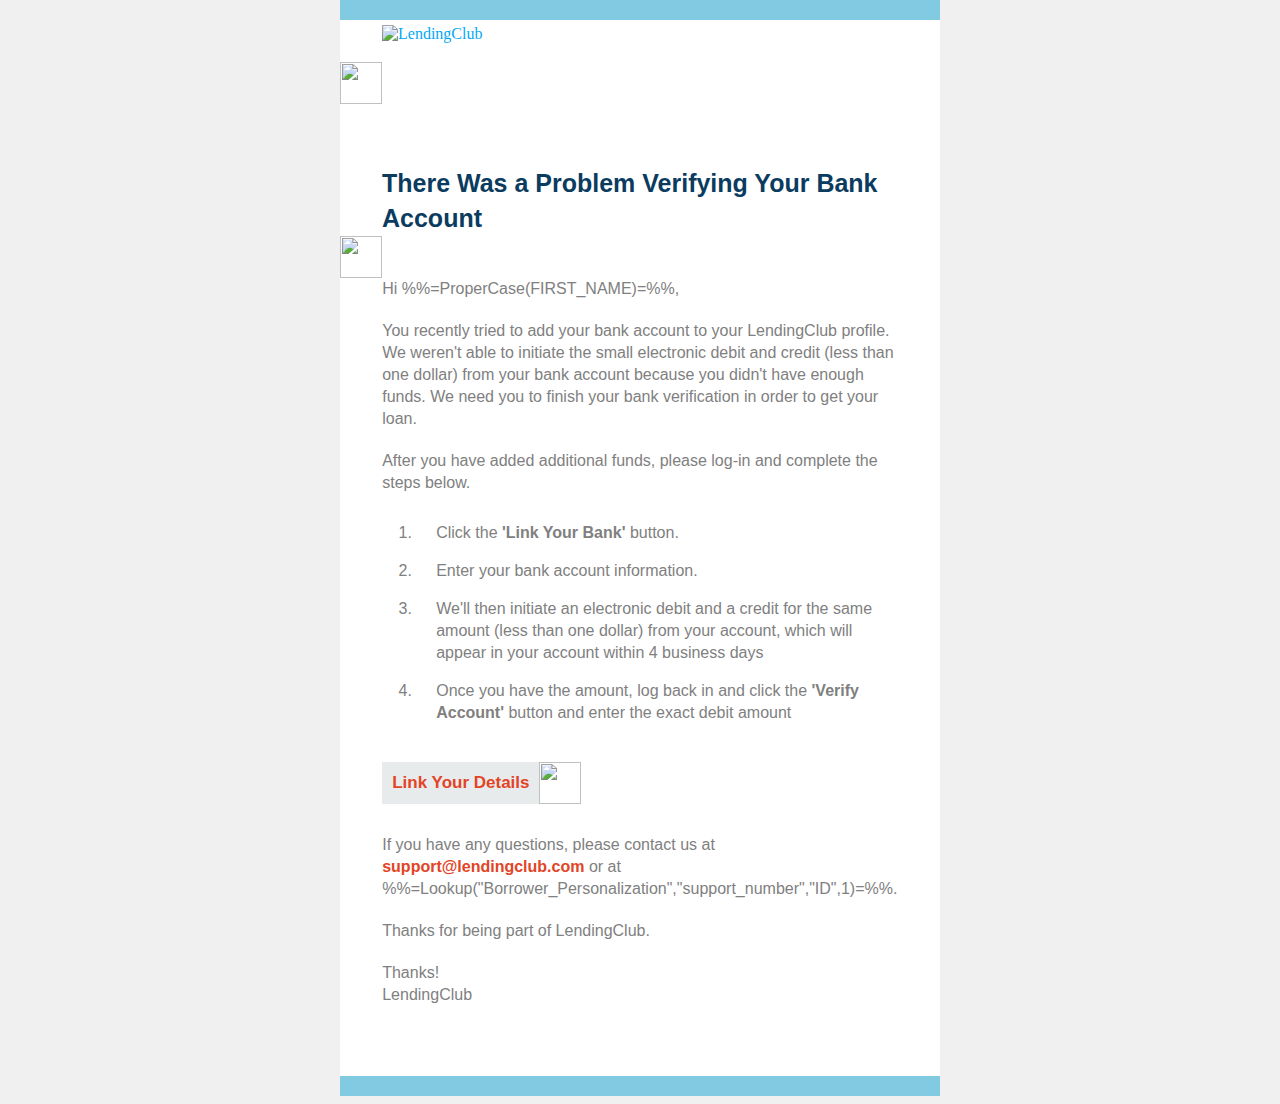
==== firsttestpage.html @ 8764f6ee "Add files via upload" ====
<!DOCTYPE html
    PUBLIC "-//W3C//DTD XHTML 1.0 Transitional//EN" "http://www.w3.org/TR/xhtml1/DTD/xhtml1-transitional.dtd">
<html xmlns:v="urn:schemas-microsoft-com:vml">

<head>
    <meta http-equiv="Content-Type" content="text/html; charset=utf-8" />
    <meta name="HandheldFriendly" content="false" />
    <meta name="viewport"
        content="width=device-width; initial-scale=1; maximum-scale=1; minimum-scale=1; user-scalable=no;" />
    <title>Lending Club</title>
    <style type="text/css">
        .ReadMsgBody {
            width: 100%;
        }

        .ExternalClass {
            width: 100%;
        }

        table td {
            border-collapse: collapse;
        }

        .appleLinksGrey a {
            color: #afafaf;
            text-decoration: none;
        }

        .gmailfix {
            display: none;
            display: none !important;
        }

        .appleLinksblack a {
            color: #000001;
            text-decoration: none;
        }

        .contents {
            width: 100%;
        }

        @media only screen and (max-device-width: 639px) {
            .outer {
                max-width: 320px !important;
            }
        }

        @media all and (max-width: 599px) {
            table {
                width: 100%;
            }

            table[class="wrapper"] {
                width: 100% !important;
            }

            table[class="headerwrapper"] {
                width: 100% !important;
            }

            table[class="subheadline"] {
                max-width: 320px !important;
                min-width: 240px !important;
            }

            table[class="hero2"] {
                max-width: 320px !important;
            }

            td[class="h2"] {
                font-size: 20px !important;
                max-width: 300px !important;
                min-width: 120px !important;
            }

            img[class="bbox"] {
                width: 42px;
                height: 42px !important;
                border: none !important;
            }

            td[class="bbox"] {
                width: 110px !important;
                height: 42px !important;
                border: none !important;
            }

            img[class="TOPbbox"] {
                width: 32px;
                height: 32px !important;
            }

            td[class="h3"] {
                font-size: 20px !important;
                max-width: 278px !important;
                min-width: 140px !important;
            }

            td[class="spacer"] {
                height: 52px !important;
            }

            td[class="jointbtn"],
            table[class="jointbtn"],
            tr[class="jointbtn"] {
                display: block !important;
                max-width: 320px !important;
                width: auto !important;
                overflow: visible !important;
                height: auto !important;
                max-height: inherit !important;
                font-size: 15px !important;
                line-height: 21px !important;
                visibility: visible !important;
            }

            table[class="hide"],
            tr[class="hide"],
            td[class="hide"],
            img[class="hide"] {
                display: none !important;
            }

            td[class="header"] {
                font-size: 12px !important;
            }

            td[class="gutter"] {
                width: 10px !important;
            }

            td[class="padding15_v2"] {
                padding: 0px 15px !important;
            }

            td[class="padding15"] {
                padding: 20px 15px !important;
            }

            td[class="padding15H"] {
                padding: 10px 0;
            }

            td[class="btn"] {
                width: 160px;
                display: block;
            }

            table[class="social"] {
                width: 100%;
            }

            img[class="fit"] {
                width: 100%;
                height: auto;
            }

            td[class="font14"] {
                font-size: 14px !important;
            }

            td[class="font15"] {
                font-size: 15px !important;
            }

            td[class="font18"] {
                font-size: 18px !important;
            }

            td[class="font25"] {
                font-size: 25px !important;
                line-height: 25px !important;
            }

            td[class="headertext"] {
                font-size: 15;
                width: 250px;
                display: block;
            }

            img[class="logofit"] {
                width: 220px !important;
                height: 85px !important;
            }

            img[class="headlineimage"] {
                width: 150px !important;
                height: 168px !important;
            }

            img[class="imagefit"] {
                width: 50%;
                height: auto;
            }

            img[class="imagefit2"] {
                width: 100%;
                height: auto;
            }
        }

        @media all and (max-width: 240px) {
            td[class="h2"] {
                font-size: 14px !important;
                max-width: 240px !important;
                min-width: 120px !important;
            }

            td[class="h3"] {
                font-size: 14px !important;
                max-width: 240px !important;
                min-width: 140px !important;
            }
        }
    </style>
    <!--Outlook Forced Times New Roman Fix-->
    <!--[if mso]>
<style type="text/css">
body, table, td {font-family: Helvetica, sans-serif !important;}
</style>
<![endif]-->
</head>

<body bgcolor="#F0F0F0" text="#000001" link="#0000EE" alink="#0000EE" vlink="#551A8B"
    style="margin-left:0px;margin-right:0px;margin-top:0px;padding:0px;">
    <div style="text-decoration:none;">
        <div style="-webkit-text-size-adjust:none;">
            <table width="100%" border="0" cellspacing="0" cellpadding="0" align="center" bgcolor="#F0F0F0"
                class="wrapper">
                <tr valign="top">
                    <td width="100%" align="center" valign="top">
                        <!--PREHEADER-->
                        <!--[if (gte mso 9)|(IE)]> <table width="600" align="center" cellpadding="0" cellspacing="0" border="0" style="border-spacing:0;font-family: Calibri, sans-serif;color:#ffffff; mso-table-lspace:0;mso-table-rspace:0; margin:0;" > <tr> <td style="padding-top:0;padding-bottom:0;padding-right:0;padding-left:0;" > <![endif]-->
                        <table width="600" border="0" cellspacing="0" cellpadding="0" align="center" bgcolor="#82cae2">
                            <tr valign="top">
                                <td width="600" bgcolor="#82cae2" align="left" valign="middle"
                                    style="font: normal 10px/15px Helvetica Neue, Helvetica, Arial, sans-serif; color: #FFFFFF; padding:10px 10px 10px 45px;"
                                    class="header"> </td>
                            </tr>
                        </table>
                        <!--HEADER-->
                        <table width="600" border="0" cellspacing="0" cellpadding="0" align="center" bgcolor="#ffffff">
                            <tr>
                                <td width="42"><img
                                        src="http://image.mail6.lendingclub.com/lib/fe9b12717365047e76/m/1/WhiteSquare_62x62.jpg"
                                        width="42" height="42" border="0"
                                        style="display:block; border-collapse:collapse;" class="bbox" /></td>
                                <td valign="middle" style="padding:5px 0px; text-align: left"> <a
                                        style="text-decoration: none; color: #03a9f4;"
                                        href="https://www.lendingclub.com?utm_medium=email&utm_source=txemail&utm_campaign=pl_em">
                                        <img width="300" height="116" style="display:block; height:116px; width:300px;"
                                            src="http://image.mail6.lendingclub.com/lib/fe9b12717365047e76/m/1/New_LendingClubLogo_white_853x330.jpg"
                                            alt="LendingClub" border="0" title="" class="logofit"> </a> </td>
                            </tr>
                        </table>
                        <!--HEADER-->
                        <!--[if (gte mso 9)|(IE)]> </td> </tr> </table> <![endif]-->
                        <table width="600" border="0" cellspacing="0" cellpadding="0" align="center" bgcolor="ffffff">
                            <tr valign="top">
                                <td align="center" style="padding-top:0px;"> </td>
                            </tr>
                            <tr>
                                <td height="20" style="font-size:1px; line-height:1px">&nbsp;</td>
                            </tr>
                        </table> <!-- UPDATED HEADER -->
                        <table width="600" border="0" cellspacing="0" cellpadding="0" align="center" bgcolor="#ffffff"
                            class="headerwrapper" style="padding:0 0px; border:none; ">
                            <tr align="left">
                                <td width="600" valign="middle" align="left" bgcolor="#ffffff"
                                    style="padding-left:42px;font:normal 25px/35px Helvetica Neue, Helvetica, Arial, sans-serif; text-transform:none; color:#0b3c5f; padding-right:30px; border:none; font-weight:700;"
                                    class="h3"> There Was a Problem Verifying Your Bank Account </td>
                            </tr>
                        </table> <!-- COPY WRAPPER -->
                        <table width="600" border="0" cellspacing="0" cellpadding="0" align="center" bgcolor="#ffffff"
                            style="border-collapse:collapse;">
                            <tr valign="top">
                                <td bgcolor="#0f3c5f">
                                    <table width="600" border="0" cellspacing="0" cellpadding="0" align="center"
                                        bgcolor="#ffffff" style="border-collapse:collapse;">
                                        <tr valign="top">
                                            <td width="42" bgcolor="#ffffff"><img
                                                    src="http://image.mail6.lendingclub.com/lib/fe9b12717365047e76/m/1/WhiteSquare_62x62.jpg"
                                                    width="42" height="42" border="0" style="display:block;"
                                                    class="bbox" /> </td>
                                            <td width="498" bgcolor="#ffffff">
                                                <table width="100%" border="0" cellspacing="0" cellpadding="0"
                                                    align="left" bgcolor="#ffffff">
                                                    <tr>
                                                        <td height="42" style="font-size:1px; line-height:1px">&nbsp;
                                                        </td>
                                                    </tr> <!-- Text -->
                                                    <tr valign="top">
                                                        <td style="font: normal 16px/22px Helvetica Neue, Helvetica, Arial, sans-serif; color: #808080;"
                                                            align="left" class="font18"> Hi
                                                            %%=ProperCase(FIRST_NAME)=%%, </td>
                                                    </tr>
                                                    <tr>
                                                        <td height="20" style="font-size:1px; line-height:1px">&nbsp;
                                                        </td>
                                                    </tr>
                                                    <tr valign="top">
                                                        <td style="font: normal 16px/22px Helvetica Neue, Helvetica, Arial, sans-serif; color: #808080;"
                                                            align="left" class="font18"> You recently tried to add your
                                                            bank account to your LendingClub profile. We weren't able to
                                                            initiate the small electronic debit and credit (less than
                                                            one dollar) from your bank account because you didn't have
                                                            enough funds. We need you to finish your bank verification
                                                            in order to get your loan. </td>
                                                    </tr>
                                                    <tr>
                                                        <td height="20" style="font-size:1px; line-height:1px">&nbsp;
                                                        </td>
                                                    </tr>
                                                    <tr valign="top">
                                                        <td style="font: normal 16px/22px Helvetica Neue, Helvetica, Arial, sans-serif; color: #808080;"
                                                            align="left" class="font18"> After you have added additional
                                                            funds, please log-in and complete the steps below. </td>
                                                    </tr>
                                                    <tr>
                                                        <td height="20" style="font-size:1px; line-height:1px">&nbsp;
                                                        </td>
                                                    </tr>
                                                    <tr valign="top">
                                                        <td style="font: normal 16px/22px Helvetica Neue, Helvetica, Arial, sans-serif; color: #808080;"
                                                            align="left" class="font18">
                                                            <table cellspacing="0" cellpadding="8" valign="middle"
                                                                style="font: normal 16px/22px Helvetica Neue, Helvetica, Arial, sans-serif; color: #808080; text-align: left;">
                                                                <tbody>
                                                                    <tr>
                                                                        <td width="30" valign="top" height="20"
                                                                            align="center"
                                                                            style="font-size: 16px/22px;">&nbsp;1.&nbsp;
                                                                        </td>
                                                                        <td valign="top" style="text-align:left">Click
                                                                            the <strong>'Link Your Bank'</strong>
                                                                            button. </td>
                                                                    </tr>
                                                                    <tr>
                                                                        <td width="30" valign="top" height="20"
                                                                            align="center" style="font-size:16px/22px;">
                                                                            &nbsp;2.&nbsp;</td>
                                                                        <td valign="top">Enter your bank account
                                                                            information. </td>
                                                                    </tr>
                                                                    <tr>
                                                                        <td width="30" valign="top" height="20"
                                                                            align="center"
                                                                            style="font-size: 16px/22px;">&nbsp;3.&nbsp;
                                                                        </td>
                                                                        <td valign="top">We'll then initiate an
                                                                            electronic debit and a credit for the same
                                                                            amount (less than one dollar) from your
                                                                            account, which will appear in your account
                                                                            within 4 business days </td>
                                                                    </tr>
                                                                    <tr>
                                                                        <td width="30" valign="top" height="20"
                                                                            align="center"
                                                                            style="font-size: 16px/22px;">&nbsp;4.&nbsp;
                                                                        </td>
                                                                        <td valign="top">Once you have the amount, log
                                                                            back in and click the <strong>'Verify
                                                                                Account'</strong> button and enter the
                                                                            exact debit amount </td>
                                                                    </tr>
                                                                </tbody>
                                                            </table>
                                                        </td>
                                                    </tr>
                                                    <tr>
                                                        <td height="30" style="font-size:1px; line-height:1px">&nbsp;
                                                        </td>
                                                    </tr>
                                                    <tr align="left" valign="top">
                                                        <!-- CTA NOTES: MAXIMUN NUMBER OF CHARACTERS FOR CTA BUTTON IS 15 CHARACTERS -->
                                                        <td style="font:normal 16px/18px Helvetica Neue, Helvetica, Arial, sans-serif; padding: 0px 0px; max-width:320px;"
                                                            class="jointbtn">
                                                            <table border="0" cellspacing="0" cellpadding="0"
                                                                align="left"
                                                                style="max-width:250px; table-layout: inherit;"
                                                                class="jointbtn">
                                                                <tr valign="top" align="center">
                                                                    <td align="center" valign="middle" bgcolor="#e7ebec"
                                                                        style="font:normal 17px/20px Helvetica Neue, Helvetica, Arial, sans-serif; padding: 0px 10px; border-top-radius:; max-width:320px;">
                                                                        <a href="%%ACCOUNT_SUMMARY_URL%%&utm_medium=email&utm_source=txemail&utm_campaign=pl_em"
                                                                            target="_blank"
                                                                            style="outline: none; text-decoration: none;"><span
                                                                                style="color: #e34426; text-decoration: none;"><strong>Link
                                                                                    Your Details</strong></span></a> </td>
                                                                    <td bgcolor="#ffffff" align="left"
                                                                        style="font:normal 10px/16px Helvetica Neue, Helvetica, Arial, sans-serif; min-width:20px;">
                                                                        <a href="%%ACCOUNT_SUMMARY_URL%%&utm_medium=email&utm_source=txemail&utm_campaign=pl_em"
                                                                            target="_blank"
                                                                            style="outline: none; text-decoration: none;">
                                                                            <img src="http://image.mail6.lendingclub.com/lib/fe9b12717365047e76/m/1/Carrot_124x124.jpg"
                                                                                width="42" height="42" border="0"
                                                                                style="display:block;" class="bbox" />
                                                                        </a> </td>
                                                                </tr>
                                                            </table>
                                                        </td>
                                                    </tr>
                                                    <tr>
                                                        <td height="30" style="font-size:1px; line-height:1px">&nbsp;
                                                        </td>
                                                    </tr> <!-- !CTA END-->
                                                    <tr valign="top">
                                                        <td style="font: normal 16px/22px Helvetica Neue, Helvetica, Arial, sans-serif; color: #808080;"
                                                            align="left" class="font18">If you have any questions,
                                                            please contact us at <a
                                                                href="mailto:support@lendingclub.com"
                                                                style="color:#e34426;text-decoration: none;font-weight:bold">support@lendingclub.com</a>
                                                            or at
                                                            %%=Lookup("Borrower_Personalization","support_number","ID",1)=%%.
                                                        </td>
                                                    </tr>
                                                    <tr>
                                                        <td height="20" style="font-size:1px; line-height:1px">&nbsp;
                                                        </td>
                                                    </tr>
                                                    <tr valign="top">
                                                        <td style="font: normal 16px/22px Helvetica Neue, Helvetica, Arial, sans-serif; color: #808080;"
                                                            align="left" class="font18"> Thanks for being part of
                                                            LendingClub. </td>
                                                    </tr>
                                                    <tr>
                                                        <td height="20" style="font-size:1px; line-height:1px">&nbsp;
                                                        </td>
                                                    </tr>
                                                    <tr valign="top">
                                                        <td style="font: normal 16px/22px Helvetica Neue, Helvetica, Arial, sans-serif; color: #808080;"
                                                            align="left" class="font18"> Thanks! </td>
                                                    </tr>
                                                    <tr valign="top">
                                                        <td style="font: normal 16px/22px Helvetica Neue, Helvetica, Arial, sans-serif; color: #808080;"
                                                            align="left" class="font18"> LendingClub </td>
                                                    </tr>
                                                    <tr>
                                                        <td height="20" style="font-size:1px; line-height:1px">&nbsp;
                                                        </td>
                                                    </tr>
                                                </table>
                                            </td>
                                            <td width="40" class="padding15"></td>
                                        </tr>
                                        <tr valign="top">
                                            <td colspan="3" height="30" class="hide">&nbsp;</td>
                                        </tr>
                                    </table>
                                    <!-- /COPY WRAPPER -->
                                </td>
                            </tr>
                        </table> <!-- COPY WRAPPER -->
                        <!-- GAP -->
                        <table width="600" border="0" cellspacing="0" cellpadding="0" align="center"
                            style="padding:0 0px; border-collapse:collapse;">
                            <tr>
                                <td bgcolor="#ffffff">
                                    <table width="600" border="0" cellspacing="0" cellpadding="0" align="center"
                                        bgcolor="#ffffff">
                                        <tr>
                                            <td height="20" style="font-size:1px; line-height:1px">&nbsp;</td>
                                        </tr>
                                    </table>
                                </td>
                            </tr>
                        </table>
                        <table width="600" border="0" cellspacing="0" cellpadding="0" align="center" bgcolor="#82cae2">
                            <tr>
                                <td height="20" style="font-size:1px; line-height:1px">&nbsp;</td>
                            </tr>
                            <tr>
                                <td align="center">
                                    
                                </td>
                            </tr>
                        </table>
                        <!--LEGAL-->
                        <table width="600" border="0" cellspacing="0" cellpadding="0" align="center" bgcolor="#82cae2">
                            <tr>
                                <td> </td>
                            </tr>
                        </table>
                    </td>
                </tr>
            </table>
        </div>
    </div>
    <custom name="opencounter" type="tracking">
</body>

</html>
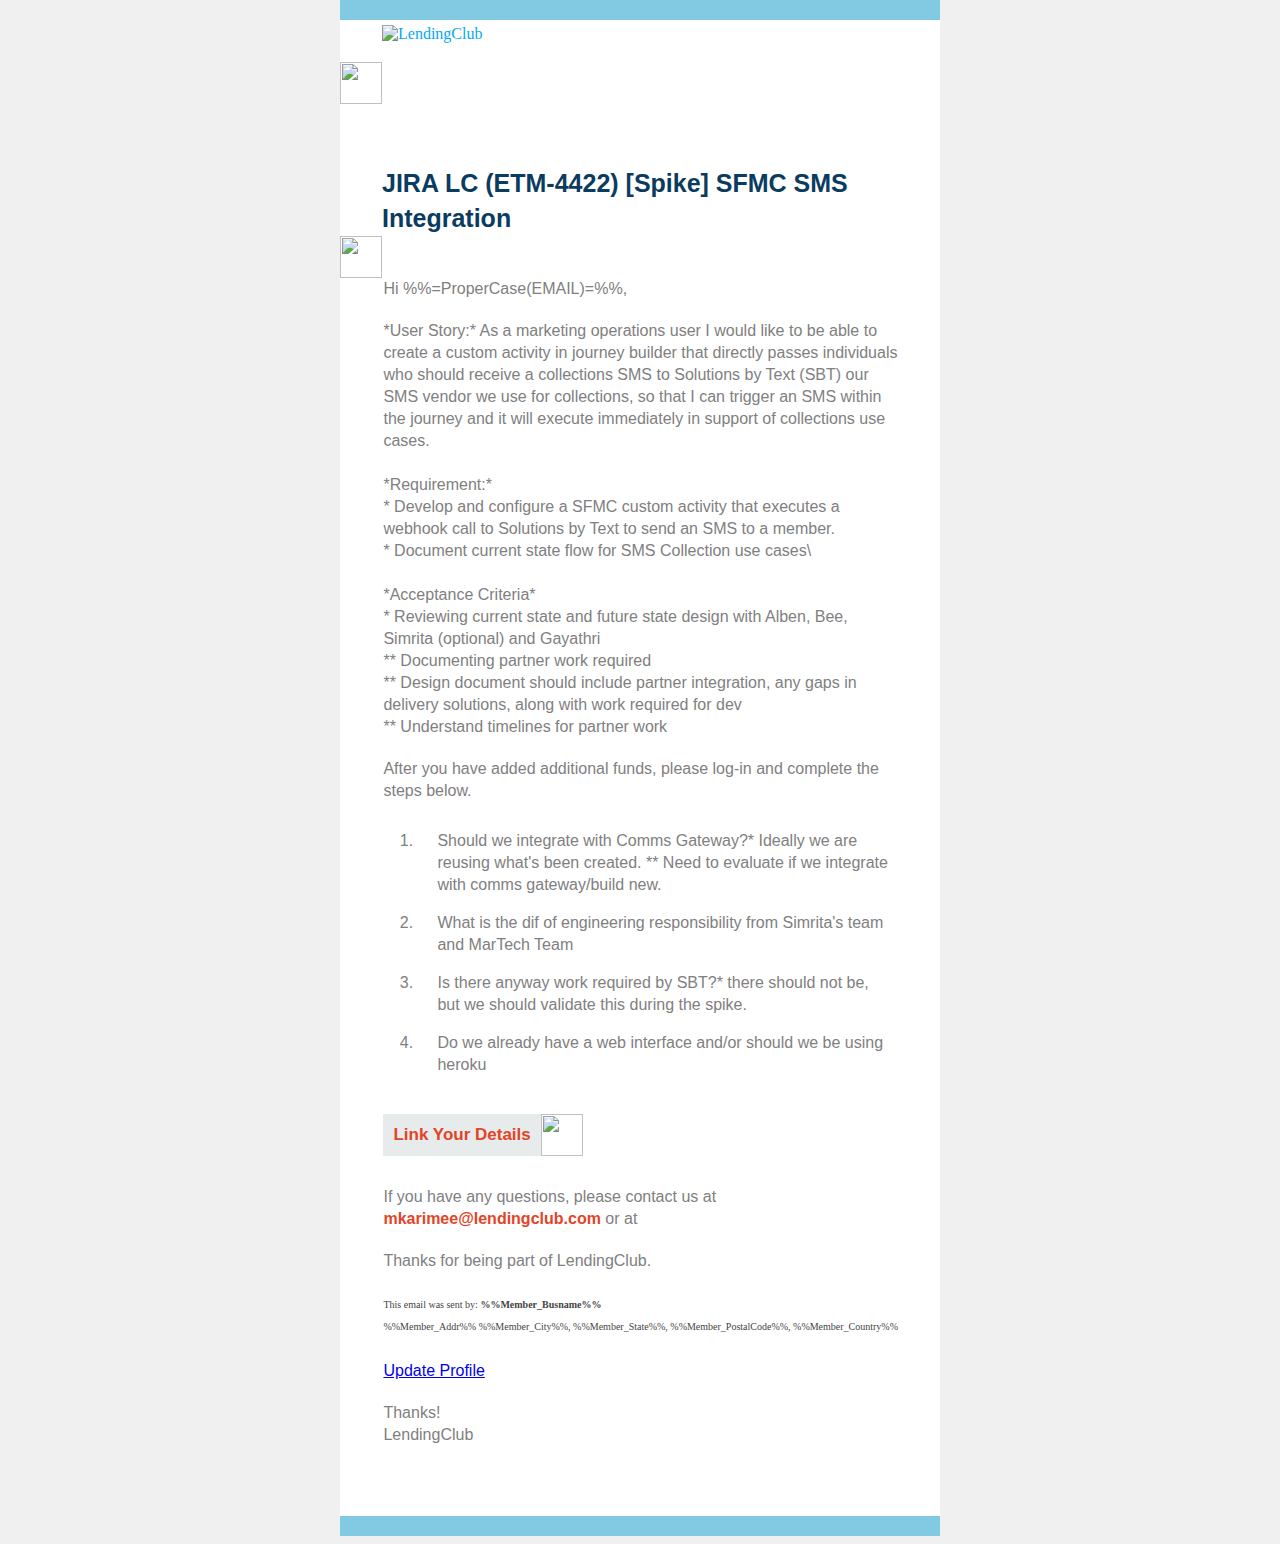
==== commit d1603917: "Add files via upload" ====
--- a/firsttestpage.html
+++ b/firsttestpage.html
@@ -269,7 +269,7 @@
                             <tr align="left">
                                 <td width="600" valign="middle" align="left" bgcolor="#ffffff"
                                     style="padding-left:42px;font:normal 25px/35px Helvetica Neue, Helvetica, Arial, sans-serif; text-transform:none; color:#0b3c5f; padding-right:30px; border:none; font-weight:700;"
-                                    class="h3"> There Was a Problem Verifying Your Bank Account </td>
+                                    class="h3"> JIRA LC (ETM-4422) [Spike] SFMC SMS Integration </td>
                             </tr>
                         </table> <!-- COPY WRAPPER -->
                         <table width="600" border="0" cellspacing="0" cellpadding="0" align="center" bgcolor="#ffffff"
@@ -293,20 +293,27 @@
                                                     <tr valign="top">
                                                         <td style="font: normal 16px/22px Helvetica Neue, Helvetica, Arial, sans-serif; color: #808080;"
                                                             align="left" class="font18"> Hi
-                                                            %%=ProperCase(FIRST_NAME)=%%, </td>
-                                                    </tr>
-                                                    <tr>
-                                                        <td height="20" style="font-size:1px; line-height:1px">&nbsp;
-                                                        </td>
-                                                    </tr>
-                                                    <tr valign="top">
-                                                        <td style="font: normal 16px/22px Helvetica Neue, Helvetica, Arial, sans-serif; color: #808080;"
-                                                            align="left" class="font18"> You recently tried to add your
-                                                            bank account to your LendingClub profile. We weren't able to
-                                                            initiate the small electronic debit and credit (less than
-                                                            one dollar) from your bank account because you didn't have
-                                                            enough funds. We need you to finish your bank verification
-                                                            in order to get your loan. </td>
+                                                            %%=ProperCase(EMAIL)=%%, </td>
+                                                    </tr>
+                                                    <tr>
+                                                        <td height="20" style="font-size:1px; line-height:1px">&nbsp;
+                                                        </td>
+                                                    </tr>
+                                                    <tr valign="top">
+                                                        <td style="font: normal 16px/22px Helvetica Neue, Helvetica, Arial, sans-serif; color: #808080;"
+                                                            align="left" class="font18"> *User Story:* As a marketing operations user I would like to be able to create a custom activity in journey builder that directly passes individuals who should receive a collections SMS to Solutions by Text (SBT) our SMS vendor we use for collections, so that I can trigger an SMS within the journey and it will execute immediately in support of collections use cases. <br><br>
+
+*Requirement:* <br>
+* Develop and configure a SFMC custom activity that executes a webhook call to Solutions by Text to send an SMS to a member.<br>
+* Document current state flow for SMS Collection use cases\<br><br>
+
+ 
+
+*Acceptance Criteria*<br>
+* Reviewing current state and future state design with Alben, Bee, Simrita (optional) and Gayathri<br>
+** Documenting partner work required <br>
+** Design document should include partner integration, any gaps in delivery solutions, along with work required for dev<br>
+** Understand timelines for partner work<br> </td>
                                                     </tr>
                                                     <tr>
                                                         <td height="20" style="font-size:1px; line-height:1px">&nbsp;
@@ -332,37 +339,27 @@
                                                                             align="center"
                                                                             style="font-size: 16px/22px;">&nbsp;1.&nbsp;
                                                                         </td>
-                                                                        <td valign="top" style="text-align:left">Click
-                                                                            the <strong>'Link Your Bank'</strong>
-                                                                            button. </td>
+                                                                        <td valign="top" style="text-align:left">Should we integrate with Comms Gateway?* Ideally we are reusing what's been created. ** Need to evaluate if we integrate with comms gateway/build new.  </td>
                                                                     </tr>
                                                                     <tr>
                                                                         <td width="30" valign="top" height="20"
                                                                             align="center" style="font-size:16px/22px;">
                                                                             &nbsp;2.&nbsp;</td>
-                                                                        <td valign="top">Enter your bank account
-                                                                            information. </td>
+                                                                        <td valign="top">What is the dif of engineering responsibility from Simrita's team and MarTech Team </td>
                                                                     </tr>
                                                                     <tr>
                                                                         <td width="30" valign="top" height="20"
                                                                             align="center"
                                                                             style="font-size: 16px/22px;">&nbsp;3.&nbsp;
                                                                         </td>
-                                                                        <td valign="top">We'll then initiate an
-                                                                            electronic debit and a credit for the same
-                                                                            amount (less than one dollar) from your
-                                                                            account, which will appear in your account
-                                                                            within 4 business days </td>
+                                                                        <td valign="top">Is there anyway work required by SBT?* there should not be, but we should validate this during the spike.</td>
                                                                     </tr>
                                                                     <tr>
                                                                         <td width="30" valign="top" height="20"
                                                                             align="center"
                                                                             style="font-size: 16px/22px;">&nbsp;4.&nbsp;
                                                                         </td>
-                                                                        <td valign="top">Once you have the amount, log
-                                                                            back in and click the <strong>'Verify
-                                                                                Account'</strong> button and enter the
-                                                                            exact debit amount </td>
+                                                                        <td valign="top">Do we already have a web interface and/or should we be using heroku </td>
                                                                     </tr>
                                                                 </tbody>
                                                             </table>
@@ -383,14 +380,14 @@
                                                                 <tr valign="top" align="center">
                                                                     <td align="center" valign="middle" bgcolor="#e7ebec"
                                                                         style="font:normal 17px/20px Helvetica Neue, Helvetica, Arial, sans-serif; padding: 0px 10px; border-top-radius:; max-width:320px;">
-                                                                        <a href="%%ACCOUNT_SUMMARY_URL%%&utm_medium=email&utm_source=txemail&utm_campaign=pl_em"
+                                                                        <a href="https://ampscript.xyz/tips-and-tricks/how-to-create-store-use-rest-api-tokens-in-sfmc/"
                                                                             target="_blank"
                                                                             style="outline: none; text-decoration: none;"><span
                                                                                 style="color: #e34426; text-decoration: none;"><strong>Link
                                                                                     Your Details</strong></span></a> </td>
                                                                     <td bgcolor="#ffffff" align="left"
                                                                         style="font:normal 10px/16px Helvetica Neue, Helvetica, Arial, sans-serif; min-width:20px;">
-                                                                        <a href="%%ACCOUNT_SUMMARY_URL%%&utm_medium=email&utm_source=txemail&utm_campaign=pl_em"
+                                                                        <a href="https://ampscript.xyz/tips-and-tricks/how-to-create-store-use-rest-api-tokens-in-sfmc/"
                                                                             target="_blank"
                                                                             style="outline: none; text-decoration: none;">
                                                                             <img src="http://image.mail6.lendingclub.com/lib/fe9b12717365047e76/m/1/Carrot_124x124.jpg"
@@ -410,9 +407,9 @@
                                                             align="left" class="font18">If you have any questions,
                                                             please contact us at <a
                                                                 href="mailto:support@lendingclub.com"
-                                                                style="color:#e34426;text-decoration: none;font-weight:bold">support@lendingclub.com</a>
+                                                                style="color:#e34426;text-decoration: none;font-weight:bold">mkarimee@lendingclub.com</a>
                                                             or at
-                                                            %%=Lookup("Borrower_Personalization","support_number","ID",1)=%%.
+  
                                                         </td>
                                                     </tr>
                                                     <tr>
@@ -422,7 +419,9 @@
                                                     <tr valign="top">
                                                         <td style="font: normal 16px/22px Helvetica Neue, Helvetica, Arial, sans-serif; color: #808080;"
                                                             align="left" class="font18"> Thanks for being part of
-                                                            LendingClub. </td>
+                                                            LendingClub. <br><br> <font face="verdana" size="1" color="#444444">This email was sent by: <b>%%Member_Busname%%</b><br>%%Member_Addr%% %%Member_City%%, %%Member_State%%, %%Member_PostalCode%%, %%Member_Country%%<br><br></font>
+      
+      <a href="%%profile_center_url%%" alias="Update Profile">Update Profile</a></td>
                                                     </tr>
                                                     <tr>
                                                         <td height="20" style="font-size:1px; line-height:1px">&nbsp;
@@ -488,6 +487,11 @@
         </div>
     </div>
     <custom name="opencounter" type="tracking">
+      
+
+      
 </body>
 
-</html>+</html>
+  
+  